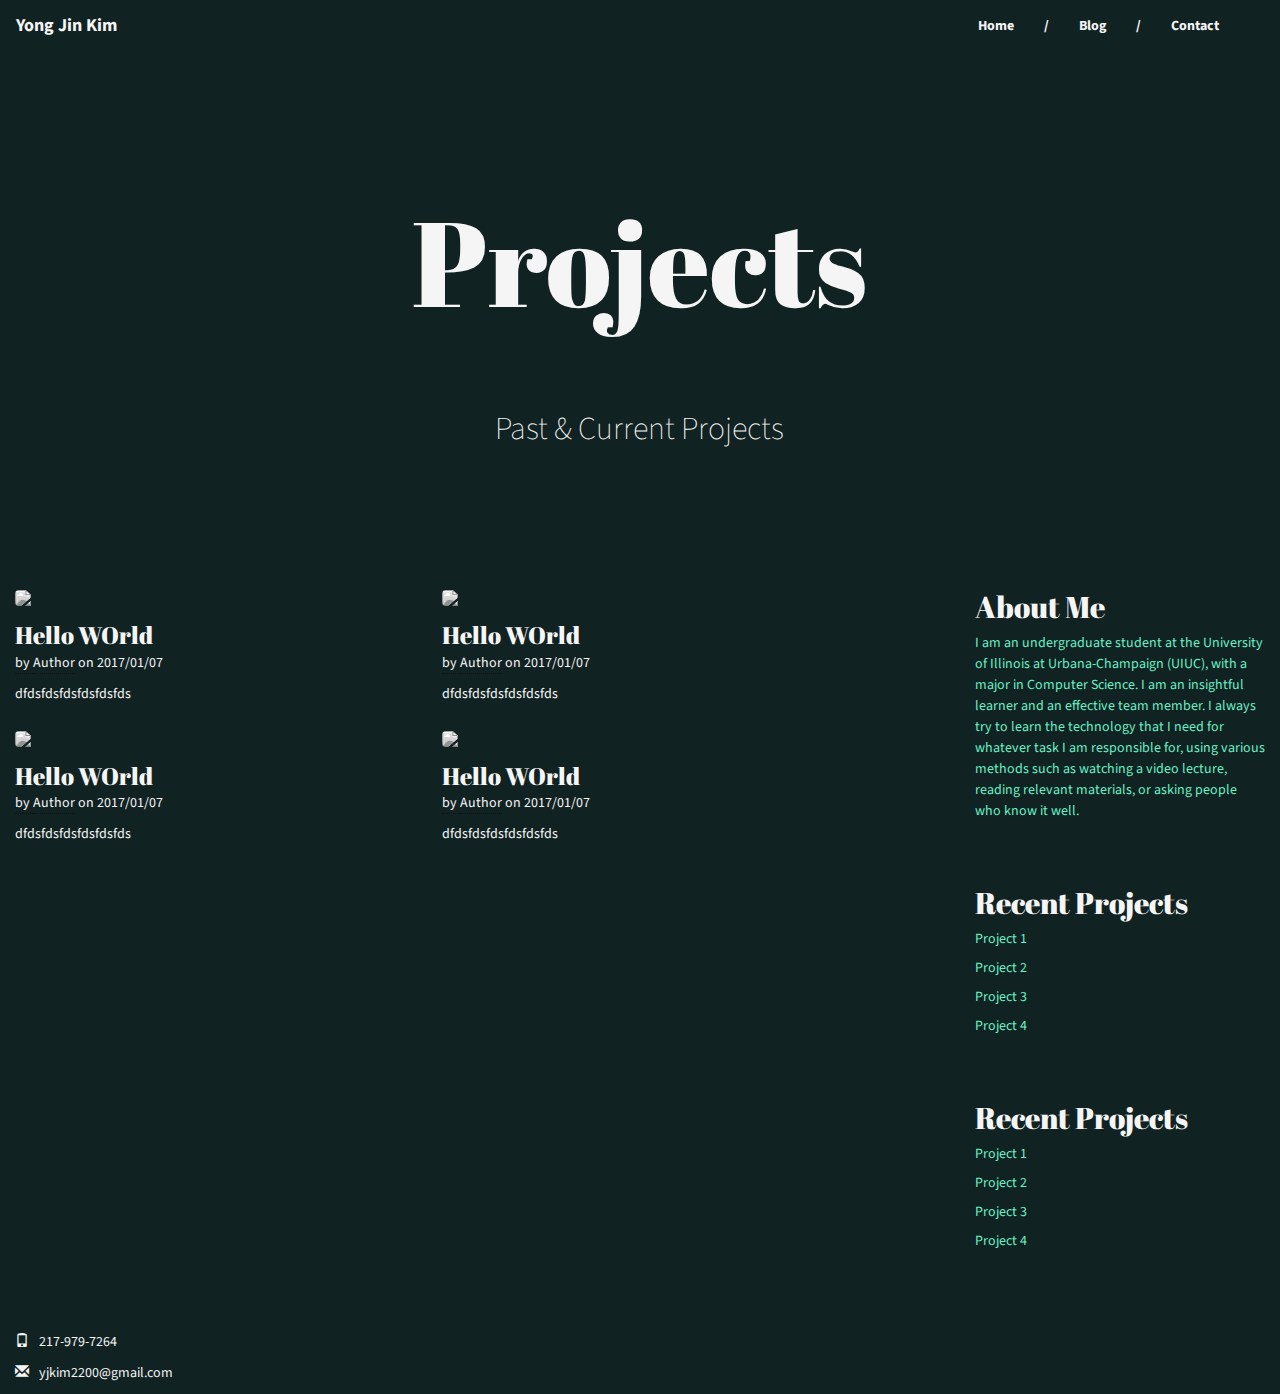
==== blog.html @ 33c5da6c "added blog.html and sidebar" ====
<!doctype html>
<html class="no-js" lang="">
    <head>
        <meta charset="utf-8">
        <meta http-equiv="x-ua-compatible" content="ie=edge">
        <title></title>
        <meta name="description" content="">
        <meta name="viewport" content="width=device-width, initial-scale=1">

        <link rel="apple-touch-icon" href="apple-touch-icon.png">
        <!-- Place favicon.ico in the root directory -->

        <link rel="stylesheet" href="bower_components/bootstrap/dist/css/bootstrap.min.css">
        <link rel="stylesheet" href="css/normalize.css">
        <link rel="stylesheet" href="css/style.css">

        <script src="js/vendor/modernizr-2.8.3.min.js"></script>
    </head>
    <body>
        <!--[if lt IE 8]>
            <p class="browserupgrade">You are using an <strong>outdated</strong> browser. Please <a href="http://browsehappy.com/">upgrade your browser</a> to improve your experience.</p>
        <![endif]-->

        <!-- Add your site or application content here -->
<nav class="navbar">
  <div class="container-fluid">
    <!-- Brand and toggle get grouped for better mobile display -->
    <div class="navbar-header">
      <button type="button" class="navbar-toggle collapsed" data-toggle="collapse" data-target="#bs-example-navbar-collapse-1">
        <span class="sr-only">Toggle navigation</span>
        <span class="icon-bar"></span>
        <span class="icon-bar"></span>
        <span class="icon-bar"></span>
      </button>
      <a class="navbar-brand" href="#">Yong Jin Kim</a>
    </div>

    <!-- Collect the nav links, forms, and other content for toggling -->
    <div class="collapse navbar-collapse" id="bs-example-navbar-collapse-1">
      <ul class="nav navbar-nav navbar-right">

        <li><a href="home.html">Home</a></li>
        <li><a href="blog.html">Blog</a></li>
        <li><a href="contact.html">Contact</a></li>


      </ul>
    </div><!-- /.navbar-collapse -->
  </div><!-- /.container-fluid -->
</nav>


    <div class="container-fluid text-center">
        <div class="jumbotron">
        <div class="row">
            <div class="col-md-10 col-md-offset-1">
                <h1>Projects</h1>
                <p class="lead">
                    Past & Current Projects
                </p>
            </div>
        </div>
        </div>
    </div>

    <div class="container-fluid">
        <div class="row">


        <aside class="sidebar col-md-3 col-md-offset-1 col-md-push-8">
            
        <div class="widget">
            <h2>About Me</h2>
            <p>I am an undergraduate student at the University of Illinois at Urbana-Champaign (UIUC), with a major in Computer Science. I am an insightful learner and an effective team member. I always try to learn the technology that I need for whatever task I am responsible for, using various methods such as watching a video lecture, reading relevant materials, or asking people who know it well. </p>
        </div>

        <div class="widget">
        <h2>Recent Projects</h2>

        <ul>
            <li><a href="#">Project 1</a></li>
            <li><a href="#">Project 2</a></li>
            <li><a href="#">Project 3</a></li>
            <li><a href="#">Project 4</a></li>
        </ul>

        </div>

        <div class="widget">
        <h2>Recent Projects</h2>

        <ul>
            <li><a href="#">Project 1</a></li>
            <li><a href="#">Project 2</a></li>
            <li><a href="#">Project 3</a></li>
            <li><a href="#">Project 4</a></li>
        </ul>

        </div>

        </aside>


            <div class="col-md-8 posts col-md-pull-4">
                
                <div class="row">
                    <div class="col-md-6 post">
                        <a href="#">
                            <img src="http://placekitten.com/700/300" class="img-responsive">
                        </a>

                        <article class="post-excerpt">
                            <header>
                                <a href="#">
                                    <h3>Hello WOrld</h3>
                                    <p class="post-meta">
                                        by <a href="#">Author</a> on <span>2017/01/07</span>
                                    </p>
                                </a>
                            </header>
                            <p>dfdsfdsfdsfdsfdsfds</p>
                        </article>


                    </div>

                                        <div class="col-md-6 post">
                        <a href="#">
                            <img src="http://placekitten.com/700/300" class="img-responsive">
                        </a>

                        <article class="post-excerpt">
                            <header>
                                <a href="#">
                                    <h3>Hello WOrld</h3>
                                    <p class="post-meta">
                                        by <a href="#">Author</a> on <span>2017/01/07</span>
                                    </p>
                                </a>
                            </header>
                            <p>dfdsfdsfdsfdsfdsfds</p>
                        </article>
                        

                    </div>

                                        <div class="col-md-6 post">
                        <a href="#">
                            <img src="http://placekitten.com/700/300" class="img-responsive">
                        </a>

                        <article class="post-excerpt">
                            <header>
                                <a href="#">
                                    <h3>Hello WOrld</h3>
                                    <p class="post-meta">
                                        by <a href="#">Author</a> on <span>2017/01/07</span>
                                    </p>
                                </a>
                            </header>
                            <p>dfdsfdsfdsfdsfdsfds</p>
                        </article>
                        

                    </div>

                                        <div class="col-md-6 post">
                        <a href="#">
                            <img src="http://placekitten.com/700/300" class="img-responsive">
                        </a>

                        <article class="post-excerpt">
                            <header>
                                <a href="#">
                                    <h3>Hello WOrld</h3>
                                    <p class="post-meta">
                                        by <a href="#">Author</a> on <span>2017/01/07</span>
                                    </p>
                                </a>
                            </header>
                            <p>dfdsfdsfdsfdsfdsfds</p>
                        </article>
                        

                    </div>
                </div>

            </div>
        </div>
    </div>





    </div>

    <div class="container-fluid site-footer">
        <div class="row">
            <div class="col-md-12">
                <p>
                   <span class="glyphicon glyphicon-phone" aria-hidden="true"></span> 217-979-7264
                </p>

                 <p>
                   <span class="glyphicon glyphicon-envelope" aria-hidden="true"></span> yjkim2200@gmail.com
                </p>
            </div>
        </div>

    </div>

        <script src="https://code.jquery.com/jquery-1.12.0.min.js"></script>
        <script>window.jQuery || document.write('<script src="js/vendor/jquery-1.12.0.min.js"><\/script>')</script>
        <script src="bower_components/bootstrap/dist/js/bootstrap.min.js"></script>

        <script src="bower_components/isotope/dist/isotope.pkgd.min.js"></script>
        <!-- Needs to be before main.js so that it loads before we try to use it in main.js  -->

        <script src="js/plugins.js"></script>
        <script src="js/main.js"></script>

        <!-- Google Analytics: change UA-XXXXX-X to be your site's ID. -->
        <script>
            (function(b,o,i,l,e,r){b.GoogleAnalyticsObject=l;b[l]||(b[l]=
            function(){(b[l].q=b[l].q||[]).push(arguments)});b[l].l=+new Date;
            e=o.createElement(i);r=o.getElementsByTagName(i)[0];
            e.src='https://www.google-analytics.com/analytics.js';
            r.parentNode.insertBefore(e,r)}(window,document,'script','ga'));
            ga('create','UA-XXXXX-X','auto');ga('send','pageview');
        </script>
    </body>
</html>
---- css/style.css ----
@import 'main.css';
@import url('https://fonts.googleapis.com/css?family=Source+Sans+Pro:300,400,700');
@import url('https://fonts.googleapis.com/css?family=Abril+Fatface');

html{

	background:  #122 url(https://wingolog.org/pub/background.svg) bottom right no-repeat;
	height: 100%;
	width: 100%;
	background-attachment: fixed;
	overflow-y: scroll;

}

body{

	background: none;
	line-height: 1.5;
	color: #f5f5f5;
	font-family: 'Source Sans Pro', sans-serif;
}

h1,h2,h3,h4,h5,h6{
	font-family: 'Abril Fatface', cursive;
	margin-top: 0%;
}

p{
	margin-bottom: : 1rem;
}

.navbar-brand, .navbar-nav>li>a{
	color: #f5f5f5;
	font-weight: bold;
}

.navbar-brand:hover{
	color: #f5f5f5;
	font-weight: bold;
	background: none;
}

.navbar-nav>li>a:hover{
	color: #f5f5f5;
	font-weight: bold;
	background: none;

}

.navbar-nav>li>a:after{
	content: '/';
	margin-left: 30px;

}

.navbar-nav > li:last-child > a:after {
	content: '';
}

.navbar-toggle{
	background: #122;
}

.navbar-toggle .icon-bar{
	background: #f5f5f5;
}

@media (max-width: 768px){
	.navbar-nav>li>a:after{
		content: '';
	}

	.navbar-nav>li>a{
		background: #122	;
		border-radius: 4px;
		margin-bottom: 3px;
	}


}

.container .jumbotron, .container-fluid .jumbotron{
	padding-left: 0;
	padding-right: 0;
}

.jumbotron{
	background: none;
	margin-top: 75px;
	margin-bottom: 75px;
}

.jumbotron h1{
	font-size: 120px;
}

.jumbotron .lead{
	font-size: 32px;
}

@media (max-width: 992px) {
	.jumbotron h1{
		font-size: 72px;
	}
}

@media (max-width: 768px) {
	.jumbotron h1{
		font-size: 40px;
	}

	.jumbotron .lead{
		font-size: 20px;
	}
}

.portfolio-title {
	padding: 10px 15px 10px 0;
	font-weight: bold;
}

.nav-pills>li.active>a, .nav-pills>li.active>a:focus, .nav-pills>li.active>a:hover{
	background: #111;
	color: #f5f5f5;

}

.nav-pills a{
	color: #f5f5f5;
	margin-bottom: 1rem;
}

.nav>li>a:focus, .nav>li>a:hover{

	background: #275;

}

.portfolio-item{
	margin-left: 0rem;
	margin-right: 0rem;
	margin-bottom: 1rem;
}

.portfolio-item img {
	-webkit-filter: grayscale(100%);
	filter: grayscale(100%);
	border-radius: 4px; 
}

.portfolio-item:hover img{
	-webkit-filter: grayscale(70%);
	filter: grayscale(70%);
}

.filterable-portfolio{
	margin-bottom: 3rem;
}

.site-footer span{
	margin-right: .5em;
}

.site-footer{
	margin-bottom: 3rem;
}

.posts {
	margin-bottom:  3rem;

}

.post {
	margin-bottom: 1rem;
}

.post img {

	border-radius: 4px;
	-webkit-filter:grayscale(100%);
	filter: grayscale(100%);
	margin-bottom: 1rem;
}

.post:hover img{
	-webkit-filter:grayscale(70%);
	filter: grayscale(70%);
}

.post-excerpt header h3{
	margin-bottom: .25rem;
}

a {
	color: #4e9af3;
}

.post-excerpt header a {
	color: #f5f5f5;
}

.post-excerpt header a:hover {
	text-decoration: none;
}

.post-excerpt .post-meta, .post-exceprt .post-meta a{
	color: #f5f5f5;
}

.post-excerpt .post-meta a{
	border-bottom: 1px dotted #111;
}

.post-excerpt .post-meta a:hover{
	color: #f5f5f5;
	border: 0;
}

.sidebar{
	margin-bottom: 1rem;
}

.sidebar p{
	color: #67f1c5;
}

.sidebar .widget{
	margin-bottom: 4rem;
}

.sidebar ul{
	padding: 0;
	list-style: none;
}

.sidebar li{
	margin-bottom: .5rem;
}

.sidebar li a {
	color: #67f1c5;
}

.sidebar li a:hover{
	text-decoration: none;
	border-bottom: 1px dotted #f5f5f5;
}
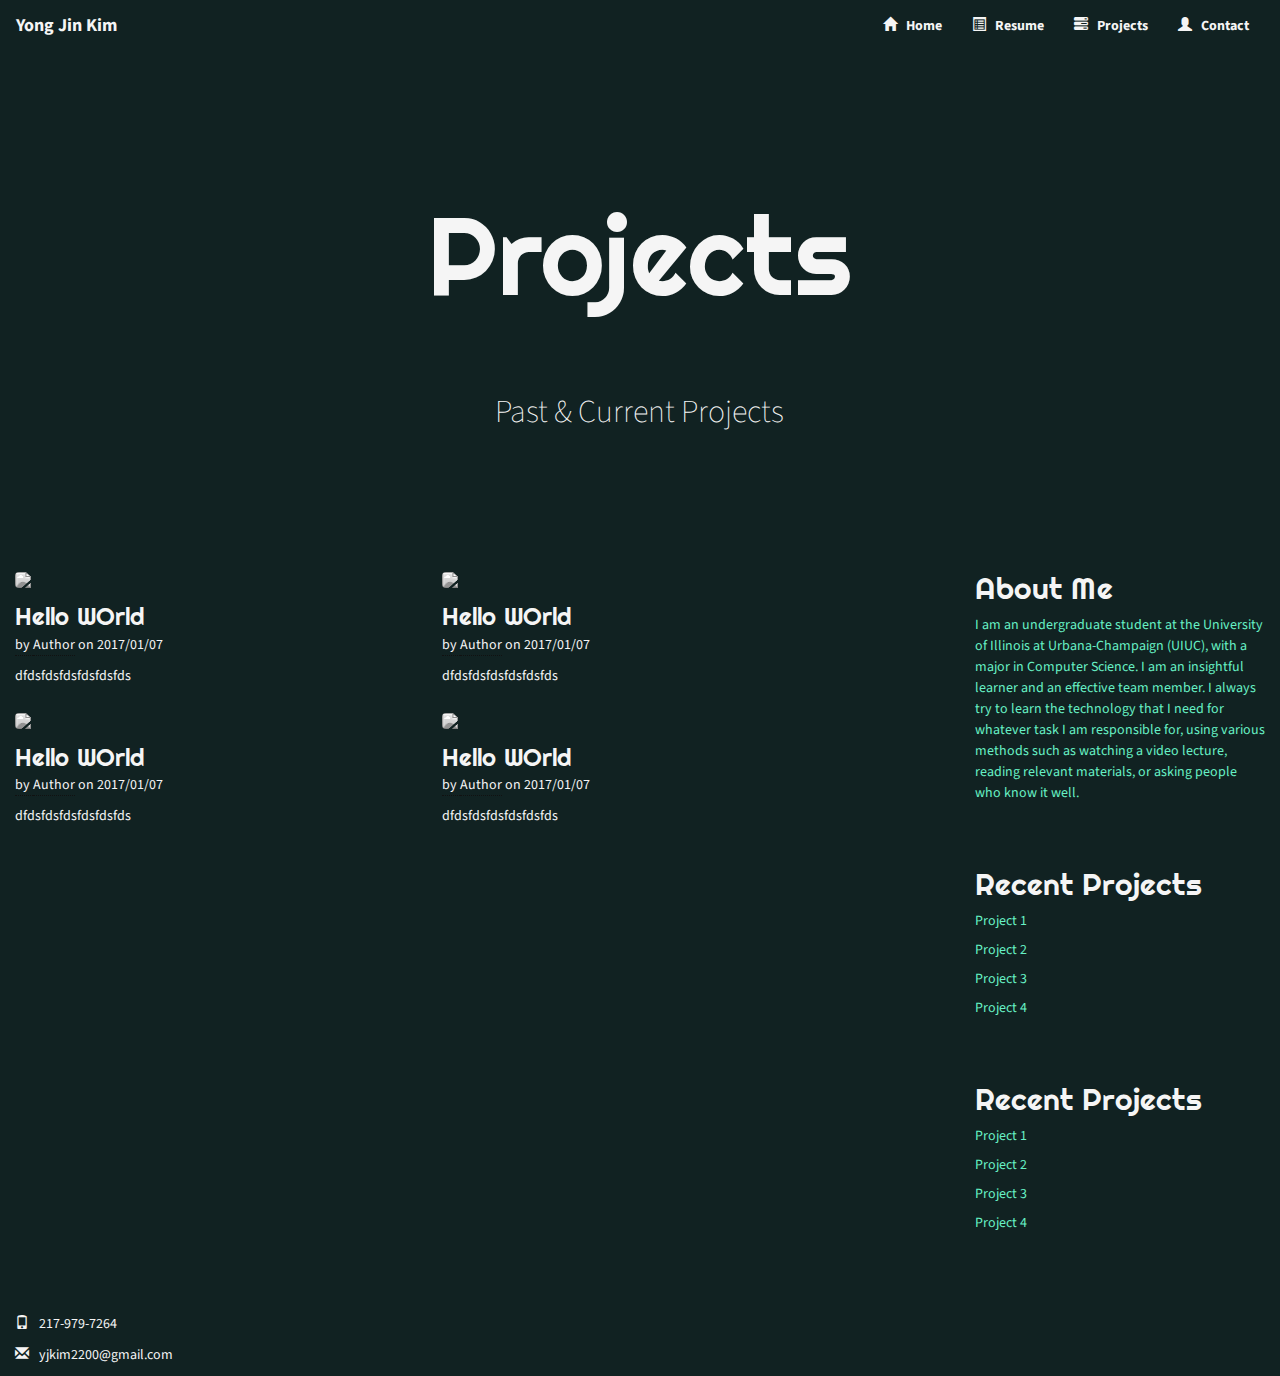
==== commit a7690444: "added contact page" ====
--- a/blog.html
+++ b/blog.html
@@ -39,9 +39,10 @@
     <div class="collapse navbar-collapse" id="bs-example-navbar-collapse-1">
       <ul class="nav navbar-nav navbar-right">
 
-        <li><a href="home.html">Home</a></li>
-        <li><a href="blog.html">Blog</a></li>
-        <li><a href="contact.html">Contact</a></li>
+        <li><a href="home.html"><span class="glyphicon glyphicon-home" aria-hidden="true"></span>&nbsp;&nbsp;&nbsp;Home</a></li>
+        <li><a href="blog.html"><span class="glyphicon glyphicon-list-alt" aria-hidden="true"></span>&nbsp;&nbsp;&nbsp;Resume</a></li>
+        <li><a href="blog.html"><span class="glyphicon glyphicon-tasks" aria-hidden="true"></span>&nbsp;&nbsp;&nbsp;Projects</a></li>
+        <li><a href="contact.html"><span class="glyphicon glyphicon-user" aria-hidden="true"></span>&nbsp;&nbsp;&nbsp;Contact</a></li>
 
 
       </ul>
--- a/css/style.css
+++ b/css/style.css
@@ -1,6 +1,8 @@
 @import 'main.css';
 @import url('https://fonts.googleapis.com/css?family=Source+Sans+Pro:300,400,700');
 @import url('https://fonts.googleapis.com/css?family=Abril+Fatface');
+@import url('https://fonts.googleapis.com/css?family=Anton');
+@import url('https://fonts.googleapis.com/css?family=Righteous');
 
 html{
 
@@ -21,7 +23,8 @@
 }
 
 h1,h2,h3,h4,h5,h6{
-	font-family: 'Abril Fatface', cursive;
+
+	font-family: 'Righteous', cursive;
 	margin-top: 0%;
 }
 
@@ -29,7 +32,14 @@
 	margin-bottom: : 1rem;
 }
 
+p2{
+	margin-top: 2rem;
+	font-size: 20px;
+	color: #82f3c6;
+}
+
 .navbar-brand, .navbar-nav>li>a{
+
 	color: #f5f5f5;
 	font-weight: bold;
 }
@@ -48,8 +58,8 @@
 }
 
 .navbar-nav>li>a:after{
-	content: '/';
-	margin-left: 30px;
+
+	margin-left: 0px;
 
 }
 
@@ -71,7 +81,7 @@
 	}
 
 	.navbar-nav>li>a{
-		background: #122	;
+		background: #122;
 		border-radius: 4px;
 		margin-bottom: 3px;
 	}
@@ -91,7 +101,7 @@
 }
 
 .jumbotron h1{
-	font-size: 120px;
+	font-size: 110px;
 }
 
 .jumbotron .lead{
@@ -246,3 +256,13 @@
 	border-bottom: 1px dotted #f5f5f5;
 }
 
+.contact{
+	font-size: 24px;
+}
+
+@media (max-width: 768px) {
+	.contact{
+		font-size: 16px;
+	}
+	}
+}